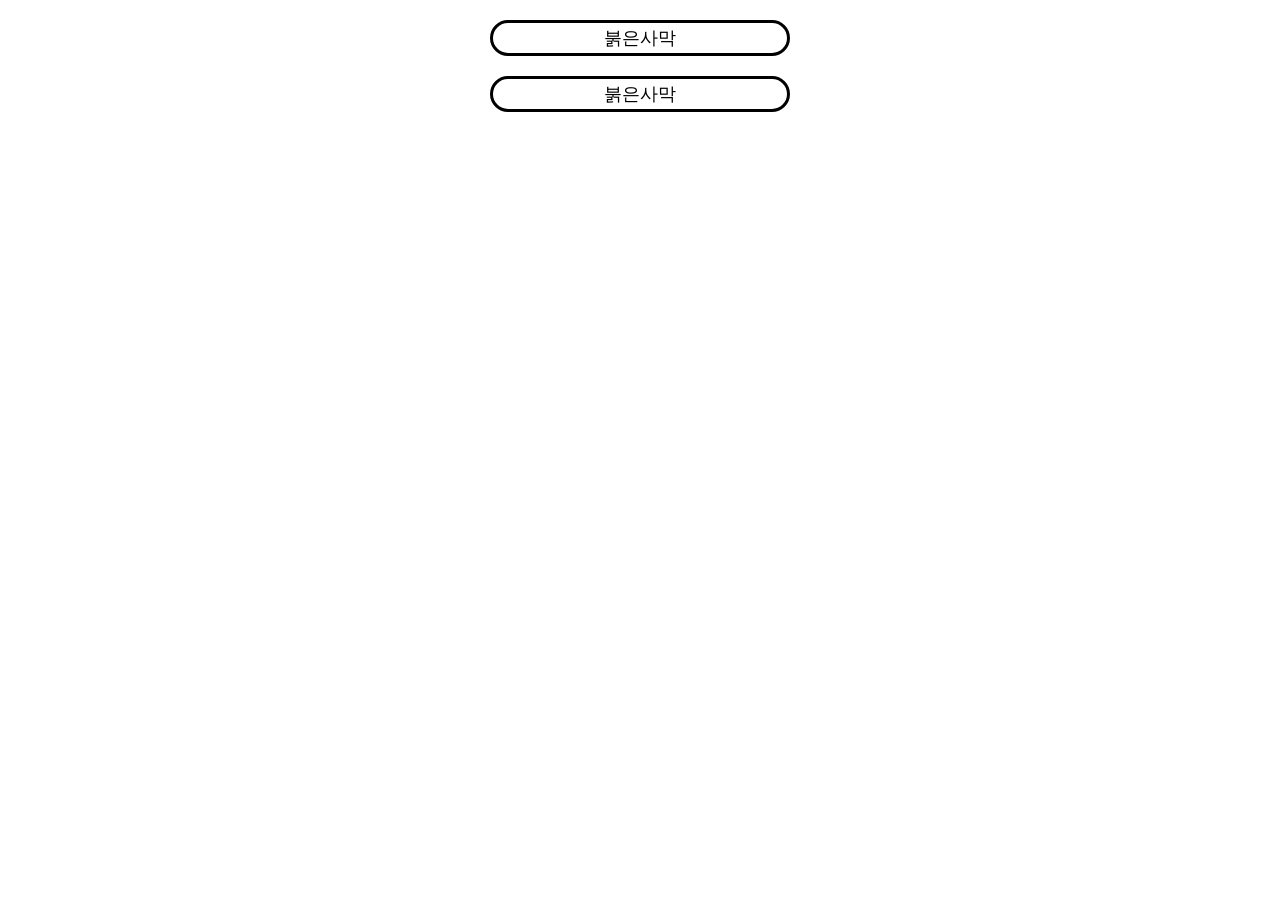
==== index.html @ b70834a3 "0420 수업" ====
<!DOCTYPE html>
<html lang="ko">
<head>
  <meta charset="UTF-8">
  <meta name="viewport" content="width=device-width, initial-scale=1.0">
  <link rel="stylesheet" href="https://cdnjs.cloudflare.com/ajax/libs/pretendard/1.3.9/static/pretendard.css" integrity="sha512-NzqTHTrO48HsIamogmIaVhTXoSgRF24Cn+ynrNYrFuKrY0AdDbmcNieiOHsQARS/r0Gax9VwV3/rVMHs3ipUlg==" crossorigin="anonymous" referrerpolicy="no-referrer" />
  <link rel="stylesheet" href="./CSS/reset.css">
  <link rel="stylesheet" href="./CSS/style.css">
  <title>0420</title>
</head>
<body>
  <h1>붉은사막</h1>
  <h1>붉은사막</h1>
  <img src="./assets/henning_w-nature-10130305.jpg" alt="" width="200">
  
</body> 
</html>
---- CSS/style.css ----
* {
  box-sizing: border-box;
}

body {
  font-family: "pretendard", sans-serif;
    
}
h1 {
  font-size: 18px;
  border: 3px solid #000000;  
  border-radius: 20px;
  margin: 20px auto;
  padding: 6px 0;
  width: 300px;
  text-align: center;

}
img {
  display: block;
  margin: auto;  
}
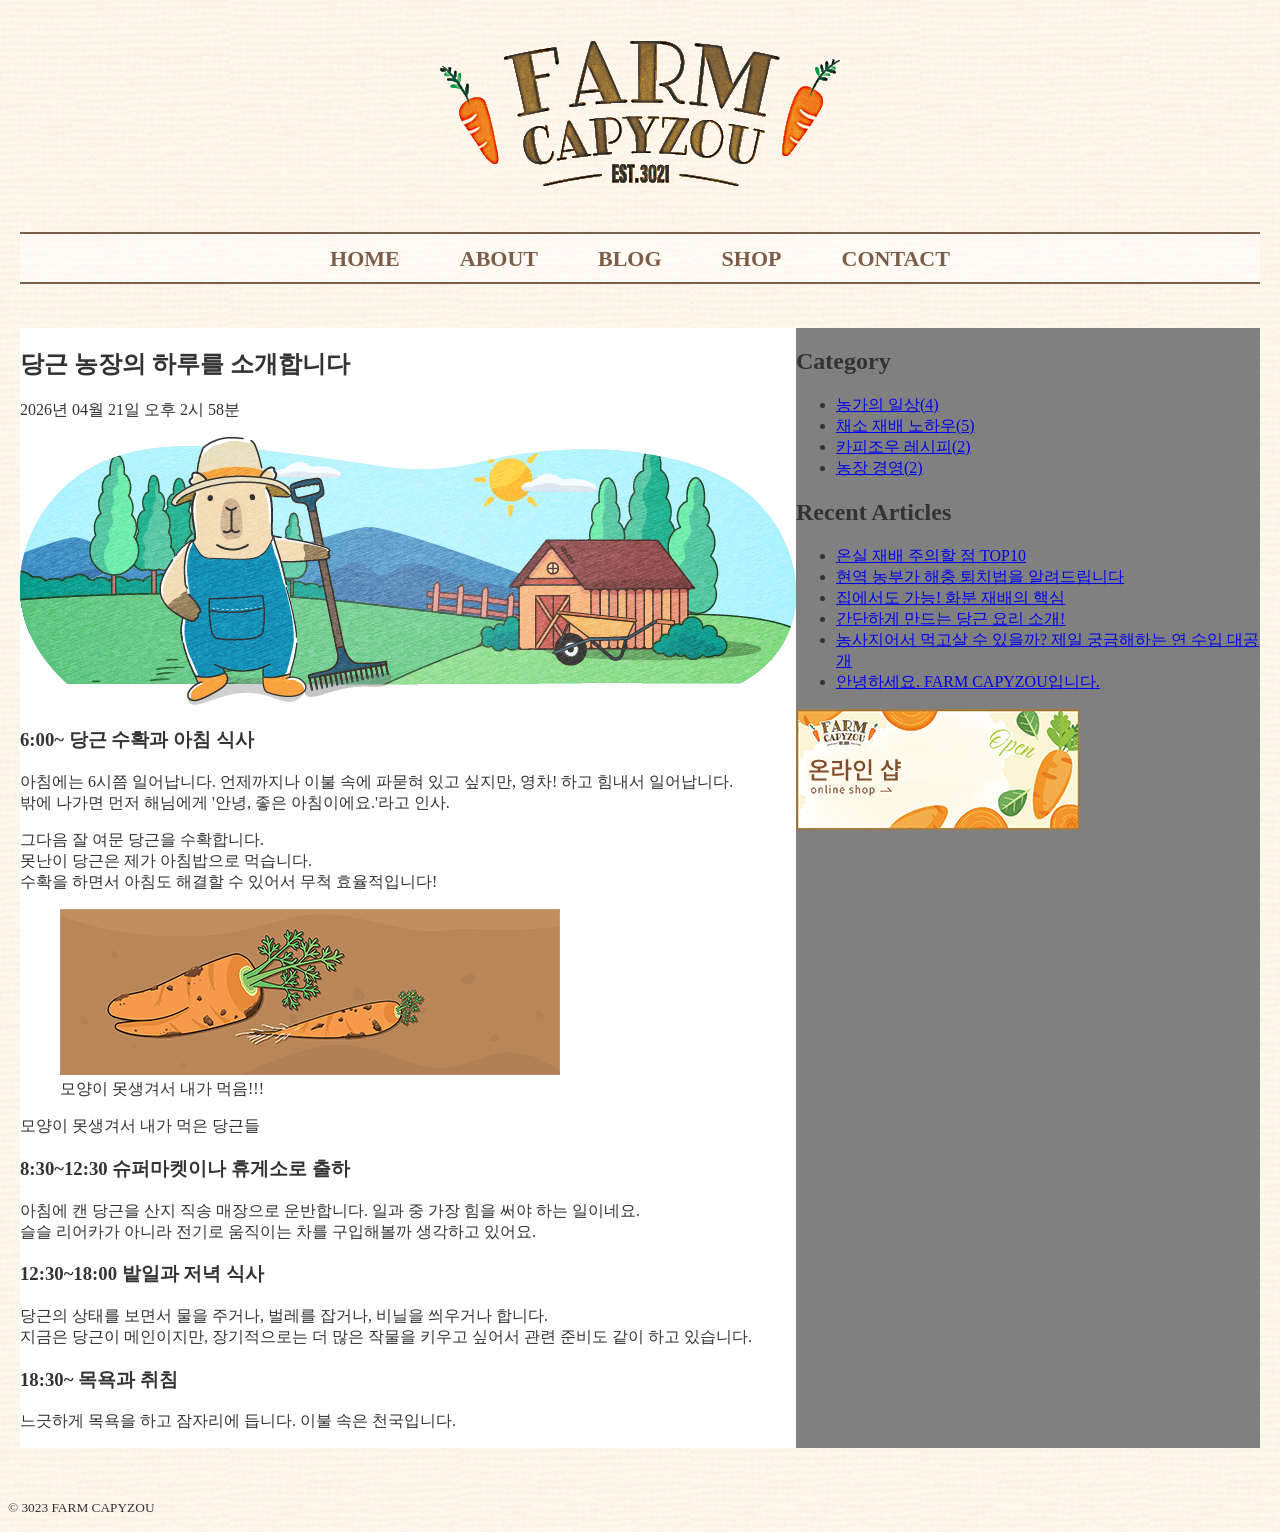
==== commit 2d3c6d64: "0420 수업" ====
--- a/index.html
+++ b/index.html
@@ -1,17 +1,101 @@
-<!DOCTYPE html>
+<!doctype html>
 <html lang="ko">
-<head>
-  <meta charset="UTF-8">
-  <meta name="viewport" content="width=device-width, initial-scale=1.0">
-  <link rel="stylesheet" href="https://cdnjs.cloudflare.com/ajax/libs/pretendard/1.3.9/static/pretendard.css" integrity="sha512-NzqTHTrO48HsIamogmIaVhTXoSgRF24Cn+ynrNYrFuKrY0AdDbmcNieiOHsQARS/r0Gax9VwV3/rVMHs3ipUlg==" crossorigin="anonymous" referrerpolicy="no-referrer" />
-  <link rel="stylesheet" href="./CSS/reset.css">
-  <link rel="stylesheet" href="./CSS/style.css">
-  <title>0420</title>
-</head>
-<body>
-  <h1>붉은사막</h1>
-  <h1>붉은사막</h1>
-  <img src="./assets/henning_w-nature-10130305.jpg" alt="" width="200">
-  
-</body> 
-</html> +  <head>
+    <meta charset="UTF-8" />
+    <link rel="stylesheet" href="./CSS/style.css" />
+    <title>FARM CAPYZOU</title>
+  </head>
+  <body>
+    <header>
+      <h1><img src="./assets/logo1.png" alt="FARM CAPYZOU" /></h1>
+      <nav>
+        <ul>
+          <li><a href="#">HOME</a></li>
+          <li><a href="#">ABOUT</a></li>
+          <li><a href="#">BLOG</a></li>
+          <li><a href="#">SHOP</a></li>
+          <li><a href="#">CONTACT</a></li>
+        </ul>
+      </nav>
+    </header>
+    <div>
+      <main>
+        <article>
+          <h2>당근 농장의 하루를 소개합니다</h2>
+          <p>
+            <time datetime="2026-04-21T14:58">
+              2026년 04월 21일 오후 2시 58분
+            </time>
+          </p>
+          <p>
+            <img src="./assets/eyecatch1.png" alt="농원에 있는 카피조우 그림" />
+          </p>
+          <h3>6:00~ 당근 수확과 아침 식사</h3>
+          <p>
+            아침에는 6시쯤 일어납니다. 언제까지나 이불 속에 파묻혀 있고 싶지만,
+            영차! 하고 힘내서 일어납니다.<br />밖에 나가면 먼저 해님에게 '안녕,
+            좋은 아침이에요.'라고 인사.
+          </p>
+          <p>
+            그다음 잘 여문 당근을 수확합니다.<br />
+            못난이 당근은 제가 아침밥으로 먹습니다.<br />
+            수확을 하면서 아침도 해결할 수 있어서 무척 효율적입니다!<br />
+          </p>
+          <figure>
+            <img src="./assets/carrots.png" alt="못난이 당근 그림" />
+            <figcaption>모양이 못생겨서 내가 먹음!!!</figcaption>
+          </figure>
+          <p>모양이 못생겨서 내가 먹은 당근들</p>
+          <h3>8:30~12:30 슈퍼마켓이나 휴게소로 출하</h3>
+          <p>
+            아침에 캔 당근을 산지 직송 매장으로 운반합니다. 일과 중 가장 힘을
+            써야 하는 일이네요.<br />슬슬 리어카가 아니라 전기로 움직이는 차를
+            구입해볼까 생각하고 있어요.
+          </p>
+          <h3>12:30~18:00 밭일과 저녁 식사</h3>
+          <p>
+            당근의 상태를 보면서 물을 주거나, 벌레를 잡거나, 비닐을 씌우거나
+            합니다.<br />지금은 당근이 메인이지만, 장기적으로는 더 많은 작물을
+            키우고 싶어서 관련 준비도 같이 하고 있습니다.
+          </p>
+          <h3>18:30~ 목욕과 취침</h3>
+          <p>느긋하게 목욕을 하고 잠자리에 듭니다. 이불 속은 천국입니다.</p>
+        </article>
+      </main>
+      <aside>
+        <nav>
+          <h2>Category</h2>
+          <ul>
+            <li><a href="#">농가의 일상(4)</a></li>
+            <li><a href="#">채소 재배 노하우(5)</a></li>
+            <li><a href="#">카피조우 레시피(2)</a></li>
+            <li><a href="#">농장 경영(2)</a></li>
+          </ul>
+        </nav>
+        <nav>
+          <h2>Recent Articles</h2>
+          <ul>
+            <li><a href="#">온실 재배 주의할 점 TOP10</a></li>
+            <li><a href="#">현역 농부가 해충 퇴치법을 알려드립니다</a></li>
+            <li><a href="#">집에서도 가능! 화분 재배의 핵심</a></li>
+            <li><a href="#">간단하게 만드는 당근 요리 소개!</a></li>
+            <li>
+              <a href="#"
+                >농사지어서 먹고살 수 있을까? 제일 궁금해하는 연 수입 대공개</a
+              >
+            </li>
+            <li><a href="#">안녕하세요. FARM CAPYZOU입니다.</a></li>
+          </ul>
+        </nav>
+        <p>
+          <a href="#"
+            ><img src="./assets/side_banner.png" alt="온라인 샵 배너"
+          /></a>
+        </p>
+      </aside>
+    </div>
+    <footer>
+      <p><small>© 3023 FARM CAPYZOU</small></p>
+    </footer>
+  </body>
+</html>
--- a/CSS/style.css
+++ b/CSS/style.css
@@ -1,23 +1,58 @@
-* {
-  box-sizing: border-box;
+@charset "UTF-8";
+
+body {
+  background-image: url(../assets/bg.png);
+  font-size: 16px;
+  color: #333333;
 }
 
-body {
-  font-family: "pretendard", sans-serif;
-    
-}
-h1 {
-  font-size: 18px;
-  border: 3px solid #000000;  
-  border-radius: 20px;
-  margin: 20px auto;
-  padding: 6px 0;
-  width: 300px;
-  text-align: center;
-
-}
-img {
-  display: block;
-  margin: auto;  
+header {
+  width: 1240px;
+  margin: 0 auto 44px;
 }
 
+h1 {
+  text-align: center;
+  padding: 20px 0 16px;
+}
+
+header nav ul {
+  display: flex;
+  justify-content: center;
+  border-top: 2px solid #7c5d48;
+  border-bottom: 2px solid #7c5d48;
+  background-color: rgba(255, 255, 255, 0.42);
+  padding: 12px 0 10px;
+  list-style: none;
+}
+
+header nav ul li {
+  margin: 0 30px;
+}
+
+header nav ul li a {
+  font-size: 22px;
+  font-weight: bold;
+  color: #7c5d48;
+  text-decoration: none;
+}
+
+header nav ul li a:hover {
+  text-decoration: underline double #2d7a92 2px;
+}
+
+div {
+  width: 1240px;
+  margin: 0 auto 50px;
+  display: flex;
+}
+
+main {
+  background-color: #ffffff;
+  /* 구별용  */
+}
+
+aside {
+  background-color: grey;
+  /* 구별용  */
+}
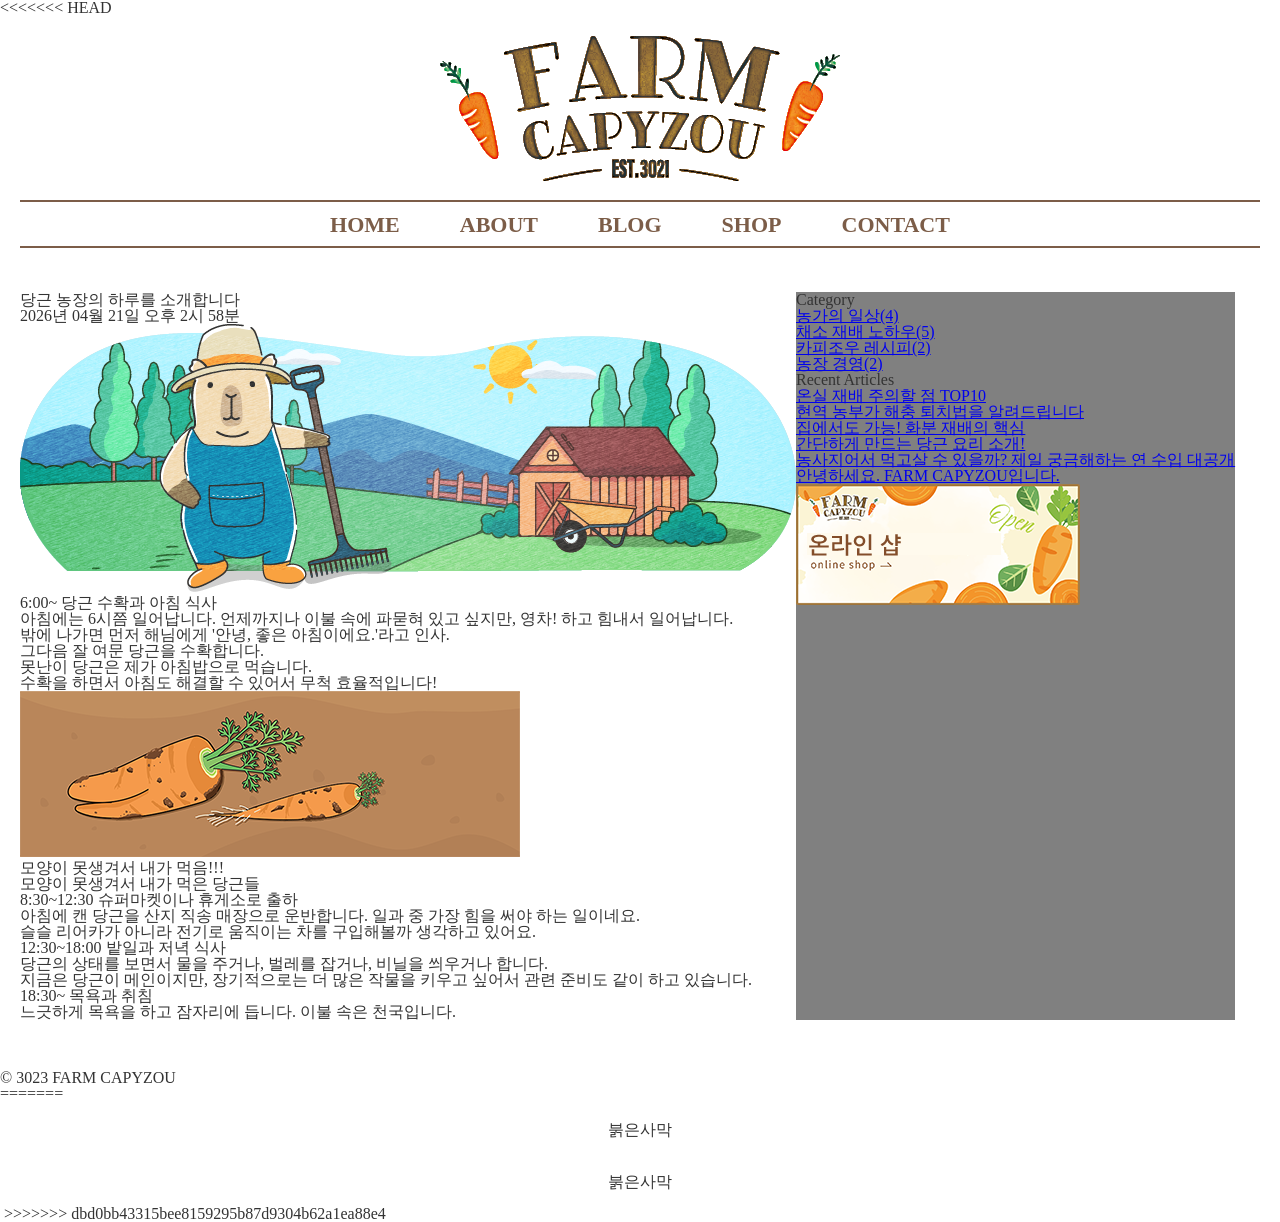
==== commit 421d8556: "0420" ====
--- a/index.html
+++ b/index.html
@@ -1,5 +1,6 @@
 <!doctype html>
 <html lang="ko">
+<<<<<<< HEAD
   <head>
     <meta charset="UTF-8" />
     <link rel="stylesheet" href="./CSS/style.css" />
@@ -99,3 +100,20 @@
     </footer>
   </body>
 </html>
+=======
+<head>
+  <meta charset="UTF-8">
+  <meta name="viewport" content="width=device-width, initial-scale=1.0">
+  <link rel="stylesheet" href="https://cdnjs.cloudflare.com/ajax/libs/pretendard/1.3.9/static/pretendard.css" integrity="sha512-NzqTHTrO48HsIamogmIaVhTXoSgRF24Cn+ynrNYrFuKrY0AdDbmcNieiOHsQARS/r0Gax9VwV3/rVMHs3ipUlg==" crossorigin="anonymous" referrerpolicy="no-referrer" />
+    <link rel="stylesheet" href="./CSS/reset.css">
+  <link rel="stylesheet" href="./CSS/style.css">
+  <title>0420</title>
+</head>
+<body>
+  <h1>붉은사막</h1>
+  <h1>붉은사막</h1>
+  <img src="./assets/henning_w-nature-10130305.jpg" alt="" width="200">
+  
+</body> 
+</html> 
+>>>>>>> dbd0bb43315bee8159295b87d9304b62a1ea88e4
--- a/CSS/style.css
+++ b/CSS/style.css
@@ -1,9 +1,17 @@
 @charset "UTF-8";
 
+@import url('https://fonts.googleapis.com/css2?family=Roboto:ital,wght@0,100..900;1,100..900&display=swap');
+
 body {
+<<<<<<< HEAD
   background-image: url(../assets/bg.png);
   font-size: 16px;
   color: #333333;
+=======
+  font-family: "Roboto", sans-serif, "pretendard";
+  font-variation-settings: "wght"100;
+    
+>>>>>>> dbd0bb43315bee8159295b87d9304b62a1ea88e4
 }
 
 header {
--- a/CSS/style.css
+++ b/CSS/style.css
@@ -1,9 +1,17 @@
 @charset "UTF-8";
 
+@import url('https://fonts.googleapis.com/css2?family=Roboto:ital,wght@0,100..900;1,100..900&display=swap');
+
 body {
+<<<<<<< HEAD
   background-image: url(../assets/bg.png);
   font-size: 16px;
   color: #333333;
+=======
+  font-family: "Roboto", sans-serif, "pretendard";
+  font-variation-settings: "wght"100;
+    
+>>>>>>> dbd0bb43315bee8159295b87d9304b62a1ea88e4
 }
 
 header {
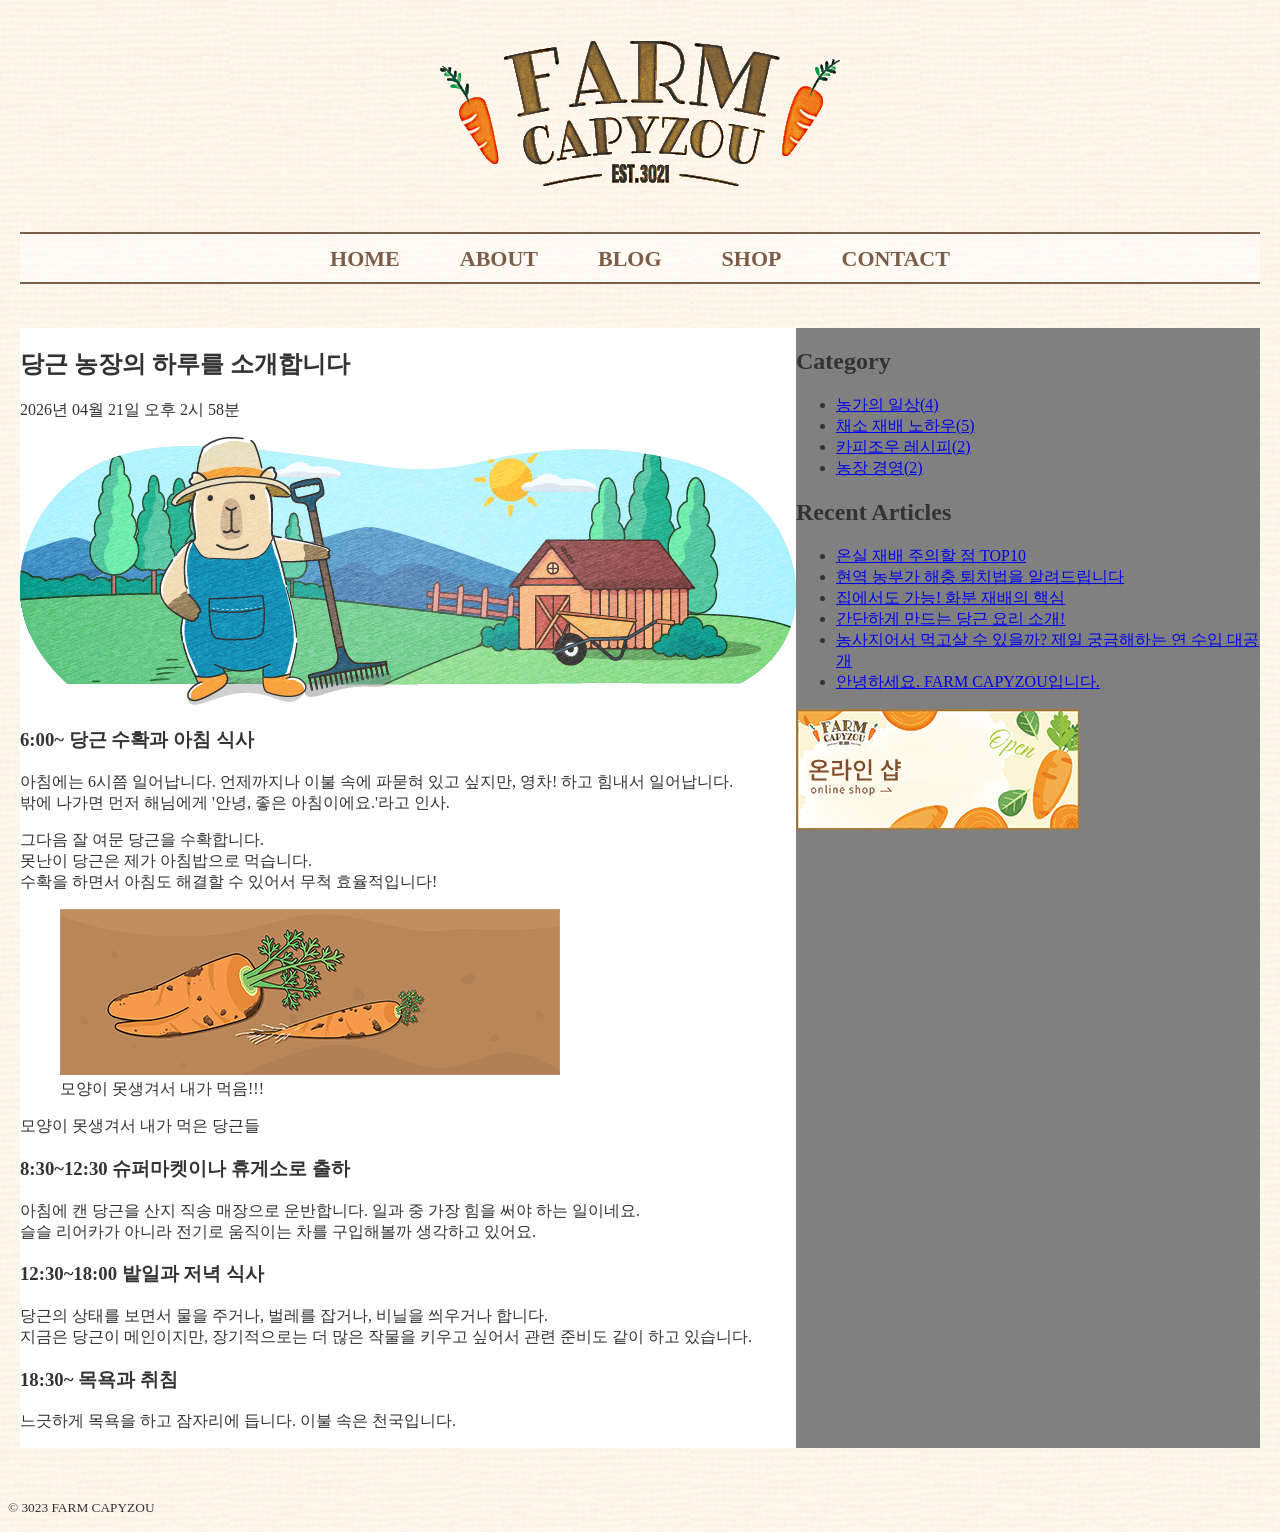
==== commit 67224b32: "0420 test" ====
--- a/index.html
+++ b/index.html
@@ -1,6 +1,5 @@
 <!doctype html>
 <html lang="ko">
-<<<<<<< HEAD
   <head>
     <meta charset="UTF-8" />
     <link rel="stylesheet" href="./CSS/style.css" />
@@ -100,20 +99,3 @@
     </footer>
   </body>
 </html>
-=======
-<head>
-  <meta charset="UTF-8">
-  <meta name="viewport" content="width=device-width, initial-scale=1.0">
-  <link rel="stylesheet" href="https://cdnjs.cloudflare.com/ajax/libs/pretendard/1.3.9/static/pretendard.css" integrity="sha512-NzqTHTrO48HsIamogmIaVhTXoSgRF24Cn+ynrNYrFuKrY0AdDbmcNieiOHsQARS/r0Gax9VwV3/rVMHs3ipUlg==" crossorigin="anonymous" referrerpolicy="no-referrer" />
-    <link rel="stylesheet" href="./CSS/reset.css">
-  <link rel="stylesheet" href="./CSS/style.css">
-  <title>0420</title>
-</head>
-<body>
-  <h1>붉은사막</h1>
-  <h1>붉은사막</h1>
-  <img src="./assets/henning_w-nature-10130305.jpg" alt="" width="200">
-  
-</body> 
-</html> 
->>>>>>> dbd0bb43315bee8159295b87d9304b62a1ea88e4
--- a/CSS/style.css
+++ b/CSS/style.css
@@ -1,17 +1,9 @@
 @charset "UTF-8";
 
-@import url('https://fonts.googleapis.com/css2?family=Roboto:ital,wght@0,100..900;1,100..900&display=swap');
-
 body {
-<<<<<<< HEAD
   background-image: url(../assets/bg.png);
   font-size: 16px;
   color: #333333;
-=======
-  font-family: "Roboto", sans-serif, "pretendard";
-  font-variation-settings: "wght"100;
-    
->>>>>>> dbd0bb43315bee8159295b87d9304b62a1ea88e4
 }
 
 header {
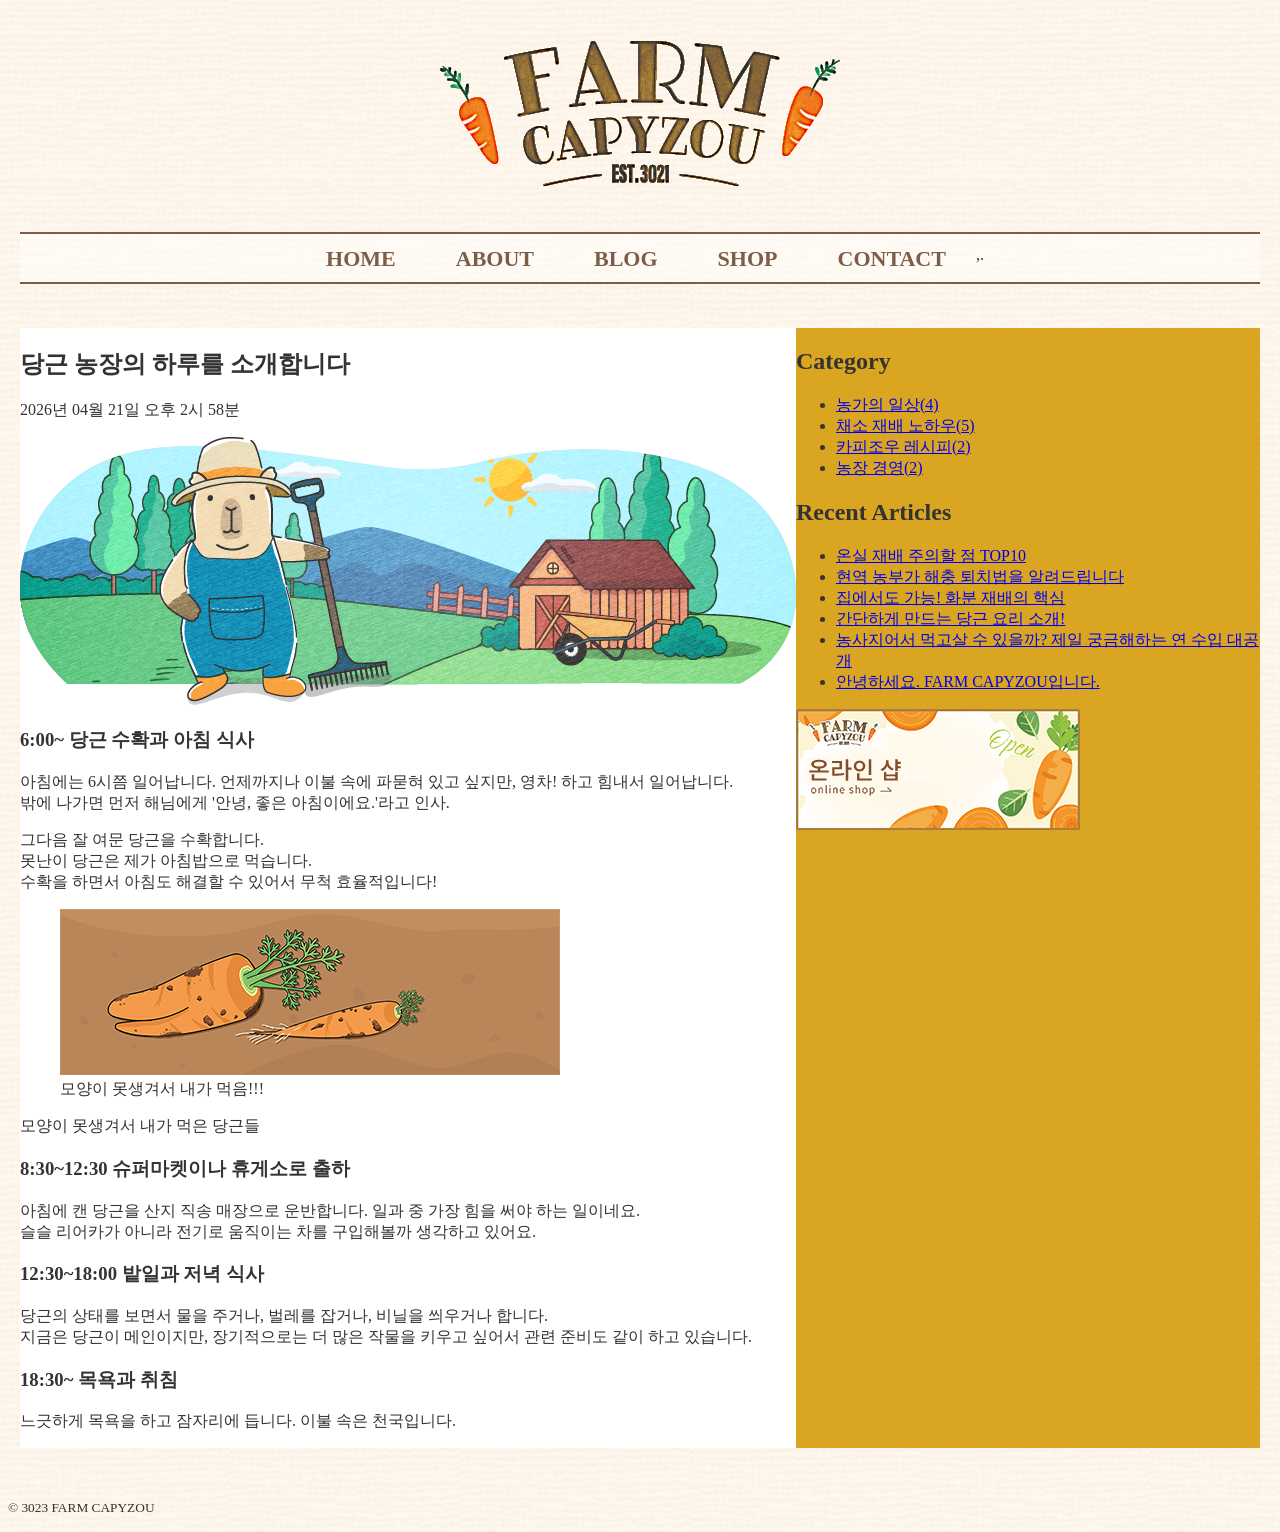
==== commit ec651a46: "잘 되나요?" ====
--- a/index.html
+++ b/index.html
@@ -15,6 +15,7 @@
           <li><a href="#">BLOG</a></li>
           <li><a href="#">SHOP</a></li>
           <li><a href="#">CONTACT</a></li>
+          ,.
         </ul>
       </nav>
     </header>
--- a/CSS/style.css
+++ b/CSS/style.css
@@ -53,6 +53,6 @@
 }
 
 aside {
-  background-color: grey;
+  background-color: goldenrod;
   /* 구별용  */
 }
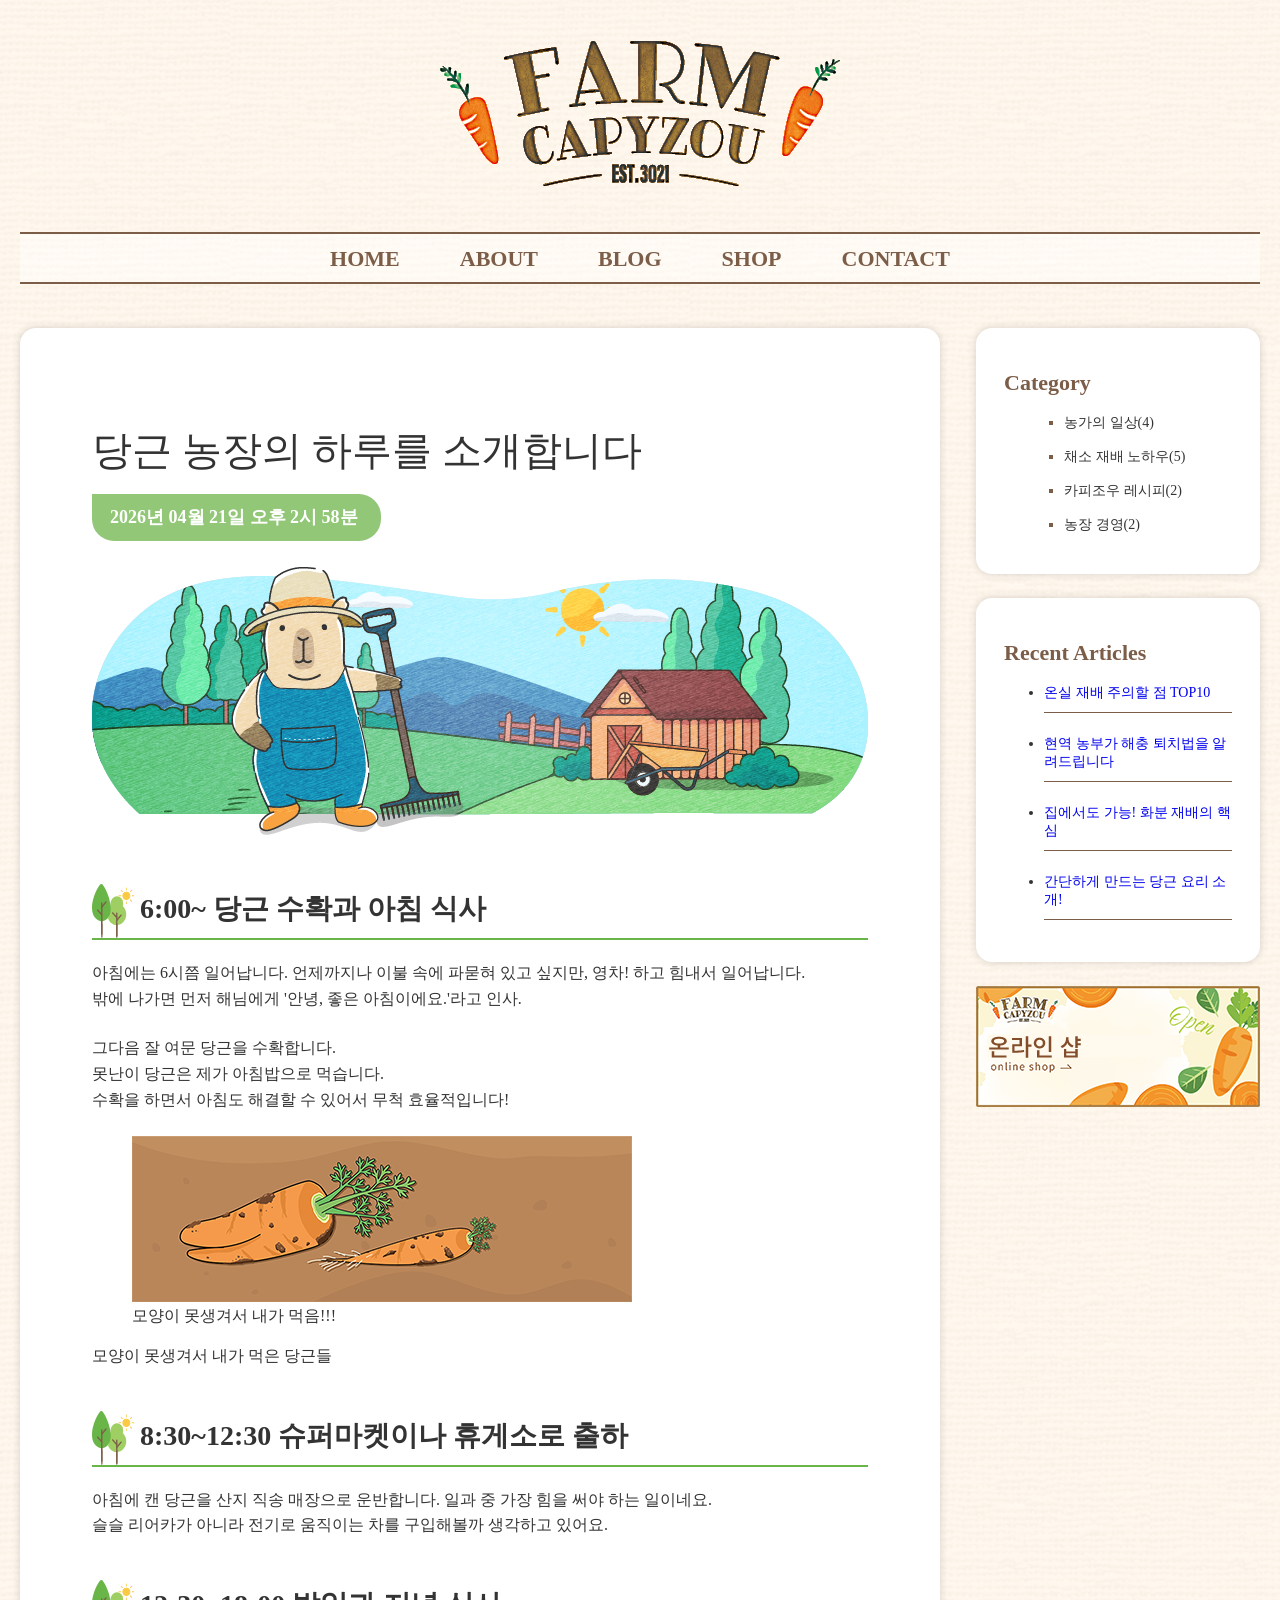
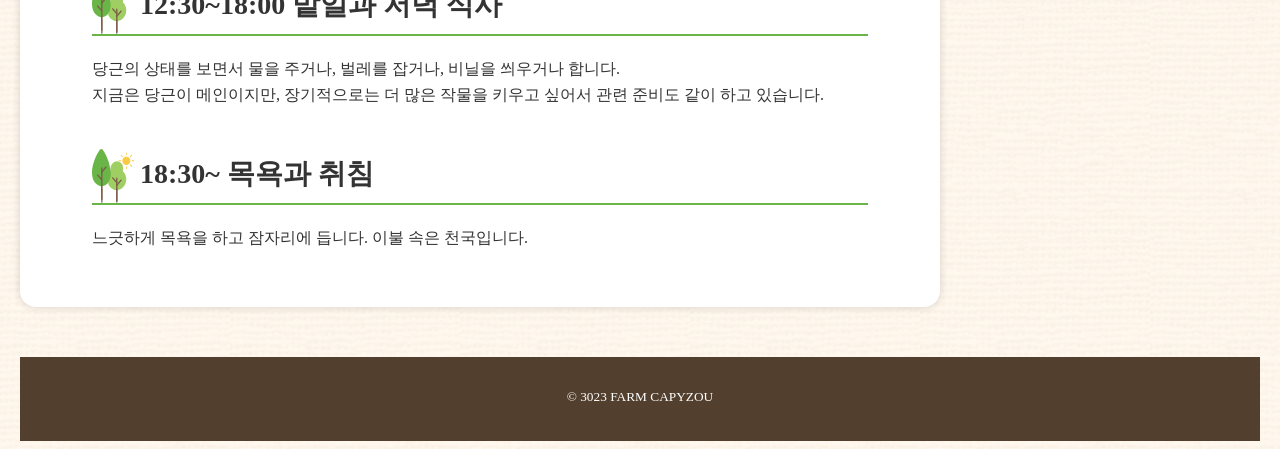
==== commit c0039368: "0420수업" ====
--- a/index.html
+++ b/index.html
@@ -15,7 +15,6 @@
           <li><a href="#">BLOG</a></li>
           <li><a href="#">SHOP</a></li>
           <li><a href="#">CONTACT</a></li>
-          ,.
         </ul>
       </nav>
     </header>
@@ -23,48 +22,56 @@
       <main>
         <article>
           <h2>당근 농장의 하루를 소개합니다</h2>
-          <p>
+          <p class="postDate">
             <time datetime="2026-04-21T14:58">
               2026년 04월 21일 오후 2시 58분
             </time>
           </p>
-          <p>
+          <p class="eyecatch1">
             <img src="./assets/eyecatch1.png" alt="농원에 있는 카피조우 그림" />
           </p>
-          <h3>6:00~ 당근 수확과 아침 식사</h3>
-          <p>
-            아침에는 6시쯤 일어납니다. 언제까지나 이불 속에 파묻혀 있고 싶지만,
-            영차! 하고 힘내서 일어납니다.<br />밖에 나가면 먼저 해님에게 '안녕,
-            좋은 아침이에요.'라고 인사.
-          </p>
-          <p>
-            그다음 잘 여문 당근을 수확합니다.<br />
-            못난이 당근은 제가 아침밥으로 먹습니다.<br />
-            수확을 하면서 아침도 해결할 수 있어서 무척 효율적입니다!<br />
-          </p>
-          <figure>
-            <img src="./assets/carrots.png" alt="못난이 당근 그림" />
-            <figcaption>모양이 못생겨서 내가 먹음!!!</figcaption>
-          </figure>
-          <p>모양이 못생겨서 내가 먹은 당근들</p>
-          <h3>8:30~12:30 슈퍼마켓이나 휴게소로 출하</h3>
-          <p>
-            아침에 캔 당근을 산지 직송 매장으로 운반합니다. 일과 중 가장 힘을
-            써야 하는 일이네요.<br />슬슬 리어카가 아니라 전기로 움직이는 차를
-            구입해볼까 생각하고 있어요.
-          </p>
-          <h3>12:30~18:00 밭일과 저녁 식사</h3>
-          <p>
-            당근의 상태를 보면서 물을 주거나, 벌레를 잡거나, 비닐을 씌우거나
-            합니다.<br />지금은 당근이 메인이지만, 장기적으로는 더 많은 작물을
-            키우고 싶어서 관련 준비도 같이 하고 있습니다.
-          </p>
-          <h3>18:30~ 목욕과 취침</h3>
-          <p>느긋하게 목욕을 하고 잠자리에 듭니다. 이불 속은 천국입니다.</p>
+          <section>
+            <h3>6:00~ 당근 수확과 아침 식사</h3>
+            <p>
+              아침에는 6시쯤 일어납니다. 언제까지나 이불 속에 파묻혀 있고
+              싶지만, 영차! 하고 힘내서 일어납니다.<br />밖에 나가면 먼저
+              해님에게 '안녕, 좋은 아침이에요.'라고 인사.
+            </p>
+            <p>
+              그다음 잘 여문 당근을 수확합니다.<br />
+              못난이 당근은 제가 아침밥으로 먹습니다.<br />
+              수확을 하면서 아침도 해결할 수 있어서 무척 효율적입니다!<br />
+            </p>
+            <figure>
+              <img src="./assets/carrots.png" alt="못난이 당근 그림" />
+              <figcaption>모양이 못생겨서 내가 먹음!!!</figcaption>
+            </figure>
+            <p>모양이 못생겨서 내가 먹은 당근들</p>
+          </section>
+          <section>
+            <h3>8:30~12:30 슈퍼마켓이나 휴게소로 출하</h3>
+            <p>
+              아침에 캔 당근을 산지 직송 매장으로 운반합니다. 일과 중 가장 힘을
+              써야 하는 일이네요.<br />슬슬 리어카가 아니라 전기로 움직이는 차를
+              구입해볼까 생각하고 있어요.
+            </p>
+          </section>
+          <section>
+            <h3>12:30~18:00 밭일과 저녁 식사</h3>
+            <p>
+              당근의 상태를 보면서 물을 주거나, 벌레를 잡거나, 비닐을 씌우거나
+              합니다.<br />지금은 당근이 메인이지만, 장기적으로는 더 많은 작물을
+              키우고 싶어서 관련 준비도 같이 하고 있습니다.
+            </p>
+          </section>
+          <section>
+            <h3>18:30~ 목욕과 취침</h3>
+            <p>느긋하게 목욕을 하고 잠자리에 듭니다. 이불 속은 천국입니다.</p>
+          </section>
         </article>
       </main>
       <aside>
-        <nav>
+        <nav class="categoryNav">
           <h2>Category</h2>
           <ul>
             <li><a href="#">농가의 일상(4)</a></li>
@@ -73,7 +80,7 @@
             <li><a href="#">농장 경영(2)</a></li>
           </ul>
         </nav>
-        <nav>
+        <nav class="recentNav">
           <h2>Recent Articles</h2>
           <ul>
             <li><a href="#">온실 재배 주의할 점 TOP10</a></li>
--- a/CSS/style.css
+++ b/CSS/style.css
@@ -1,4 +1,8 @@
 @charset "UTF-8";
+
+* {
+  box-sizing: border-box;
+}
 
 body {
   background-image: url(../assets/bg.png);
@@ -34,7 +38,6 @@
   font-size: 22px;
   font-weight: bold;
   color: #7c5d48;
-  text-decoration: none;
 }
 
 header nav ul li a:hover {
@@ -45,14 +48,120 @@
   width: 1240px;
   margin: 0 auto 50px;
   display: flex;
+  justify-content: space-between;
 }
 
 main {
+  flex-basis: 790px;
   background-color: #ffffff;
-  /* 구별용  */
+  border-radius: 16px;
+  padding: 62px 72px 32px 72px;
+  box-shadow: 0 0 8px rgba(0, 0, 0, 0.16);
 }
 
 aside {
-  background-color: goldenrod;
-  /* 구별용  */
+  flex-basis: 284px;
 }
+
+aside nav {
+  border-radius: 16px;
+  background-color: #ffffff;
+  box-shadow: 0 0 8px rgba(0, 0, 0, 0.16);
+  padding: 24px 28px;
+  margin-bottom: 24px;
+}
+
+aside nav h2 {
+  margin-bottom: 18px;
+  font-size: 22px;
+  font-weight: bold;
+  color: #7c5d48;
+}
+
+aside nav ul {
+  font-size: 14px;
+}
+
+.categoryNav ul li {
+  list-style-type: square;
+  color: #7c5d48;
+  margin: 0 0 16px 20px;
+}
+
+.categoryNav ul li a {
+  color: #333333;
+}
+
+.recentNav ul li {
+  border-bottom: 1px solid #7c5d48;
+  padding-bottom: 10px;
+  margin-bottom: 22px;
+}
+
+a {
+  text-decoration: none;
+}
+
+.recentNav ul {
+  height: 240px;
+  overflow: hidden scroll;
+}
+
+article h2 {
+  font-size: 40px;
+  font-weight: 500;
+  margin-bottom: 8px;
+}
+
+time {
+  background-color: #91c777;
+  border-radius: 0 22px 22px 22px;
+  font-size: 18px;
+  font-weight: bold;
+  color: white;
+  padding: 11px 23px 10px 18px;
+  display: inline-block;
+}
+/* display: inline-block;을 적용하면
+  위아래 약간의 padding이 자동으로 설정된다 */
+
+.postDate {
+  margin-bottom: 26px;
+}
+
+.eyecatch1 {
+  margin-bottom: 26px;
+}
+
+article h3 {
+  /* font-size: 28px;
+  font-weight: bold;
+  color: #333333; */
+
+  border-bottom: 2px solid #6ab547;
+  margin-bottom: 20px;
+  font-size: 28px;
+  font-weight: 600;
+  background-image: url(../assets/h2_icon.png);
+  background-repeat: no-repeat;
+  background-position: left bottom;
+  padding: 20px 10px 10px 48px;
+}
+
+article p {
+  line-height: 160%;
+  margin-bottom: 24px;
+}
+
+article section {
+  margin-bottom: 20px;
+}
+
+footer {
+  background-color: #523f2e;
+  color: #ffffff;
+  text-align: center;
+  padding: 14px 10px 20px;
+  width: 1240px;
+  margin: 0 auto;
+}
